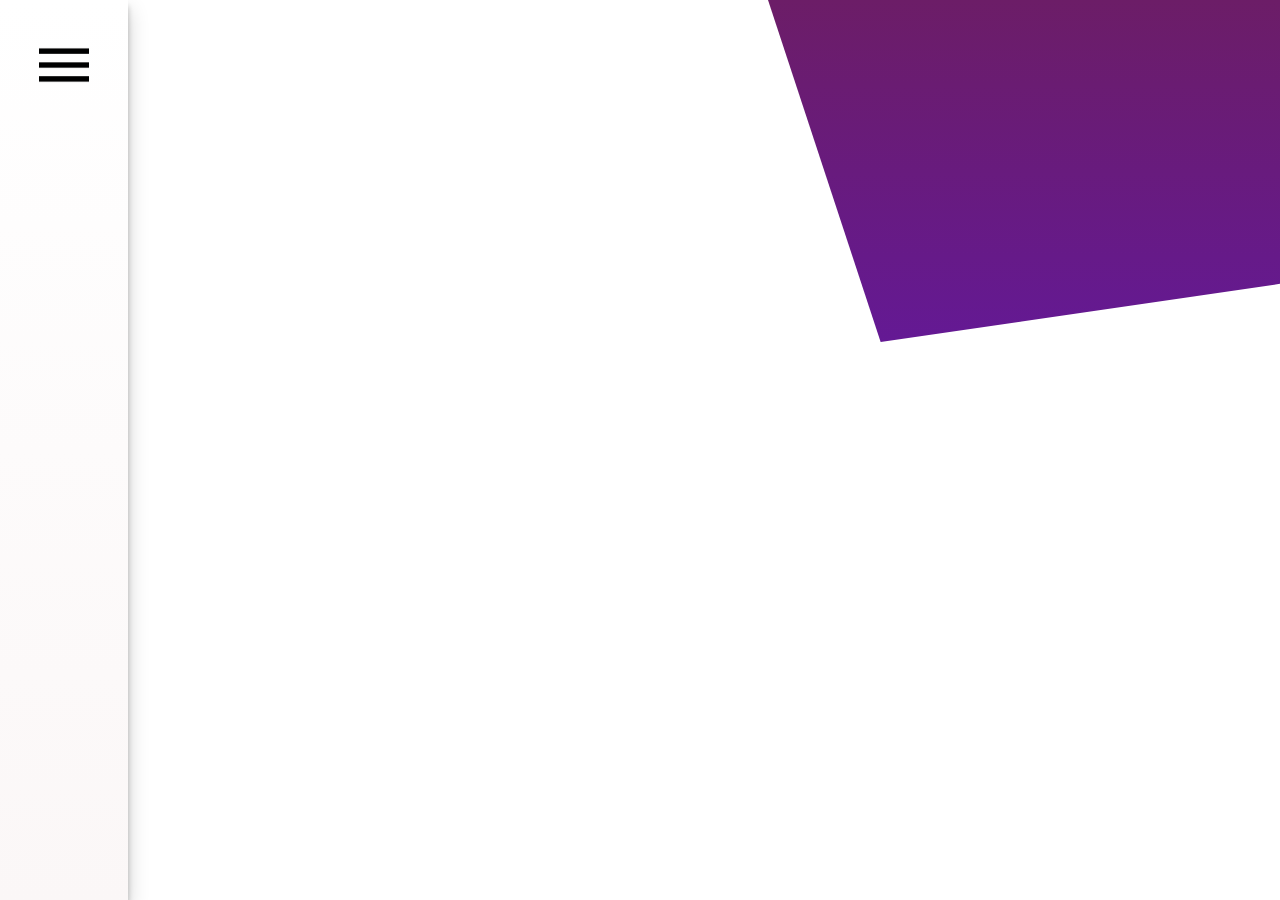
==== Get It Done.html @ a10f40ce "Add files via upload" ====
<!DOCTYPE html>
<html lang="en" dir="ltr">
    <head>
        <meta charset="utf-8">
        <meta name="viewport" content="width=device-width,initial-scale=1.0">
        <title>Get It Done!</title>
        <link rel="stylesheet" href="stylesheets/styles.css">
        <link rel="stylesheet" href=
        "https://fonts.googleapis.com/css?family=Montserrat:500,700,900&disply=swap">
    </head>
    <body>
        <div id="menu-section">
            <input type="checkbox" id="menu">
            <aside id="menu-controller">
                <label for="menu" class="icon"></label>
            </aside>
        </div>
        <section id="main">

        </section>

        <script type="text/javascript" src="JavaScripts/date_format.js"></script>
        <script type="text/javascript" src="JavaScripts/storage.js"></script>
        <script type="text/javascript" src="JavaScripts/tasks.js"></script>
        <script type="text/javascript" src="JavaScripts/main.js"></script>
    </body>
</html>
---- stylesheets/styles.css ----
:root {
  --bg-color: 255,255,255;
  --text-color: 12,12,12;
  --shadow-color:0,0,0;
  --gradient-1: 108,29,103;
  --gradient-2: 100,25,148;
  --sidebar-gradient-1: 255,255,255;
  --sidebar-gradient-2: 251,247,247; }

body {
  margin: 0; }

.black {
  font-weight: 900; }

.bold {
  font-weight: 700; }

.current-theme {
  border-bottom: 4px solid; }

.invert {
  background-color: rgba(var(--text-color), 1);
  color: rgba(var(--bg-color), 1);
  transition: all 0.2s; }

.icon {
  transition: transform 0.4s;
  transform-origin: center;
  transition-timing-function: cubic-bezier(0.9, 1.65, 0.42, 0.61); }
  .icon:hover {
    transform: rotate(180deg); }

header, h1, h2, h3, h4, h5, h6, input {
  font-weight: inherit; }

button, input {
  font-family: inherit; }

ul {
  padding: 0; }

:root {
  min-height: 100vh; }
  @media (max-width: 1720px) {
    :root {
      font-size: 95%; } }
  @media (max-width: 1600px) {
    :root {
      font-size: 90%; } }
  @media (max-width: 1500px) {
    :root {
      font-size: 82%; } }
  @media (max-width: 1400px) {
    :root {
      font-size: 75%; } }
  @media (max-width: 1300px) {
    :root {
      font-size: 70%; } }
  @media (max-width: 1200px) {
    :root {
      font-size: 62%; } }
  @media (max-width: 1100px) {
    :root {
      font-size: 55%; } }
  @media (max-width: 1000px) {
    :root {
      font-size: 50%; } }
  @media (max-width: 900px) {
    :root {
      font-size: 45%; } }
  @media (max-width: 800px) {
    :root {
      font-size: 42%; } }
  @media (max-width: 700px) {
    :root {
      font-size: 38%; } }
  @media (max-width: 600px) {
    :root {
      font-size: 35%; } }
  @media (max-width: 500px) {
    :root {
      font-size: 32%; } }

body {
  font-family: "Montserrat",sans-serif;
  background-color: rgba(var(--bg-color), 1);
  margin: 0;
  cursor: default;
  min-height: 100vh;
  display: flex; }
  @media (max-width: 1100px) {
    body {
      flex-direction: column; } }

main {
  flex-grow: 1;
  position: relative; }

#main::after {
  content: "";
  position: fixed;
  top: 0;
  right: 0;
  z-index: -1;
  height: 44vh;
  width: 20%;
  background-image: linear-gradient(rgba(var(--gradient-1), 1), rgba(var(--gradient-2), 1));
  clip-path: polygon(0 0, 100% 0, 100% 83%, 22% 100%); }
  @media (max-width: 1600px) {
    #main::after {
      width: 30%; } }
  @media (max-width: 1400px) {
    #main::after {
      height: 38vh;
      width: 40%;
      clip-path: polygon(0 0, 100% 0, 100% 83%, 22% 100%); } }
  @media (max-width: 1100px) {
    #main::after {
      position: absolute;
      height: 10vh;
      width: 100%;
      top: auto;
      bottom: 0;
      clip-path: polygon(0 39%, 100% 0, 100% 100%, 0 100%); } }

#menu-section input {
  display: none;
  color: rgba(var(--text-color), 1); }

#menu-controller {
  width: calc(4.5vw + 70px);
  min-height: 100vh;
  height: 100%;
  box-sizing: border-box;
  flex-shrink: 0;
  padding-top: 40px;
  background-image: linear-gradient(rgba(var(--sidebar-gradient-1), 1), rgba(var(--sidebar-gradient-2), 1));
  box-shadow: 0 10px 20px rgba(var(--shadow-color), 0.19), 0 6px 6px rgba(var(--shadow-color), 0.23);
  transition: transform 1s; }
  #menu-controller label {
    width: 40%;
    margin: 0 auto;
    background-position: center;
    height: 50px;
    display: block;
    background-image: url("../images/hamburger.png");
    background-size: contain;
    background-repeat: no-repeat; }
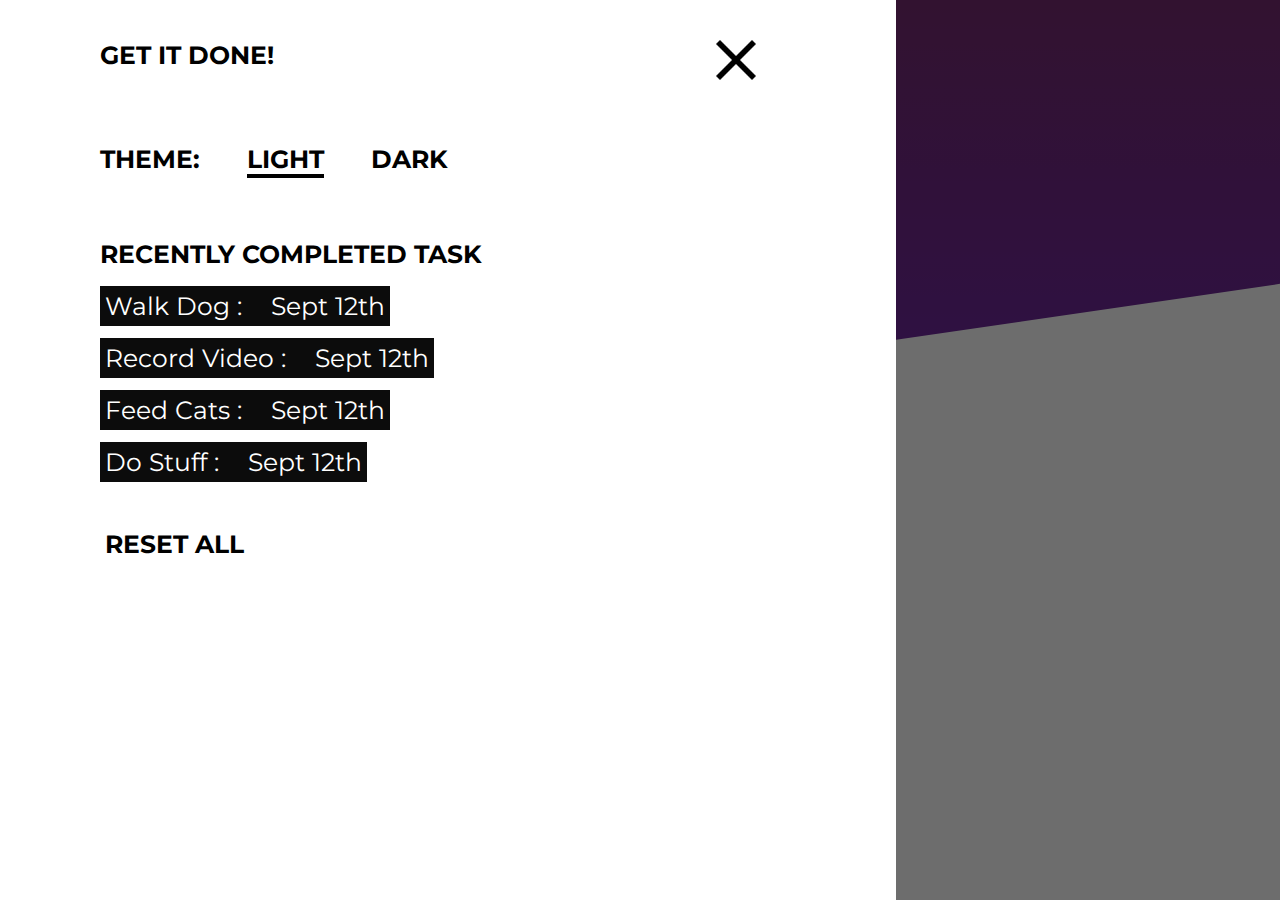
==== commit 2a70b20e: "Add files via upload" ====
--- a/Get It Done.html
+++ b/Get It Done.html
@@ -14,6 +14,31 @@
             <aside id="menu-controller">
                 <label for="menu" class="icon"></label>
             </aside>
+            <div id="menu-dimmed-bg"></div>
+            <div id="menu-content">
+                <header>
+                    <h4 class="bold">Get It Done!</h4>
+                    <label for="menu" class="icon"></label>
+                </header>
+
+                <section id="theme">
+                    <h5 class="bold">Theme:
+                        <span id="light" class="current-theme">Light</span>
+                        <span id="dark">Dark</span>
+                    </h5>
+                </section>
+
+                <section id="completed-tasks">
+                    <h5 class="bold">Recently Completed Task</h5>
+                    <ul id="completed-task-list">
+                        <li class="invert">Walk Dog : <span>Sept 12th</span></li>
+                        <li class="invert">Record Video : <span>Sept 12th</span></li>
+                        <li class="invert">Feed Cats : <span>Sept 12th</span></li>
+                        <li class="invert">Do Stuff : <span>Sept 12th</span></li>
+                    </ul>
+                </section>
+                <h5 id="reset" class="bold">Reset All</h5>
+            </div>
         </div>
         <section id="main">
 
--- a/stylesheets/styles.css
+++ b/stylesheets/styles.css
@@ -147,3 +147,96 @@
     background-image: url("../images/hamburger.png");
     background-size: contain;
     background-repeat: no-repeat; }
+
+#menu-dimmed-bg {
+  transition: transform 0.8s 0.2s, color 0.2s, background-color 0.2s;
+  z-index: 1;
+  position: fixed;
+  top: 0;
+  background-color: rgba(var(--text-color), 0.6);
+  min-height: 100vh;
+  width: 100%; }
+
+@media (max-width: 1100px) {
+  #menu-controller {
+    display: flex;
+    align-items: center;
+    width: 100%;
+    min-height: auto;
+    height: 100px;
+    padding-top: 0; }
+    #menu-controller label {
+      width: 100px; }
+  #menu-dimmed-bg {
+    transform: translate(0, -120vh); } }
+
+@media (max-width: 500px) {
+  #menu-controller {
+    height: 75px; }
+    #menu-controller label {
+      height: 40px; } }
+
+#menu-content {
+  --menu-font-size: 2.25rem;
+  transition: all 0.6s 0s, color 0.2s, background-color 0.2s;
+  padding: 40px;
+  padding-left: 100px;
+  top: 0;
+  position: absolute;
+  z-index: 2;
+  box-sizing: border-box;
+  min-height: 100vh;
+  background-color: rgba(var(--bg-color), 1);
+  width: 54%; }
+  #menu-content header {
+    transition: all 0.2s;
+    display: flex;
+    justify-content: space-between; }
+    #menu-content header h4 {
+      text-transform: uppercase;
+      margin: 0;
+      font-size: var(--menu-font-size); }
+    #menu-content header label {
+      width: 40px;
+      height: 40px;
+      margin-right: 100px;
+      background-image: url("../images/close.png");
+      background-size: contain;
+      background-repeat: no-repeat; }
+  #menu-content #theme {
+    transition: all 0.2s; }
+    #menu-content #theme h5 {
+      margin-top: 7rem;
+      font-size: var(--menu-font-size);
+      text-transform: uppercase;
+      line-height: 10%; }
+      #menu-content #theme h5 span {
+        margin-left: 40px; }
+        #menu-content #theme h5 span:hover {
+          opacity: 0.6; }
+  #menu-content #completed-tasks {
+    transition: all 0.2s; }
+    #menu-content #completed-tasks h5 {
+      font-size: var(--menu-font-size);
+      margin: 7rem 0 1.5rem;
+      text-transform: uppercase; }
+    #menu-content #completed-tasks li {
+      font-size: var(--menu-font-size);
+      list-style: none;
+      margin: 12px 0;
+      width: max-content;
+      padding: 5px; }
+      #menu-content #completed-tasks li span {
+        margin-left: 22px; }
+  #menu-content #reset {
+    transition: all 0.2s;
+    font-size: var(--menu-font-size);
+    text-transform: uppercase;
+    padding: 5px;
+    width: max-content; }
+    #menu-content #reset:hover {
+      background-color: rgba(var(--text-color), 1);
+      color: rgba(var(--bg-color), 1); }
+  @media (max-width: 1500px) {
+    #menu-content {
+      width: 70%; } }
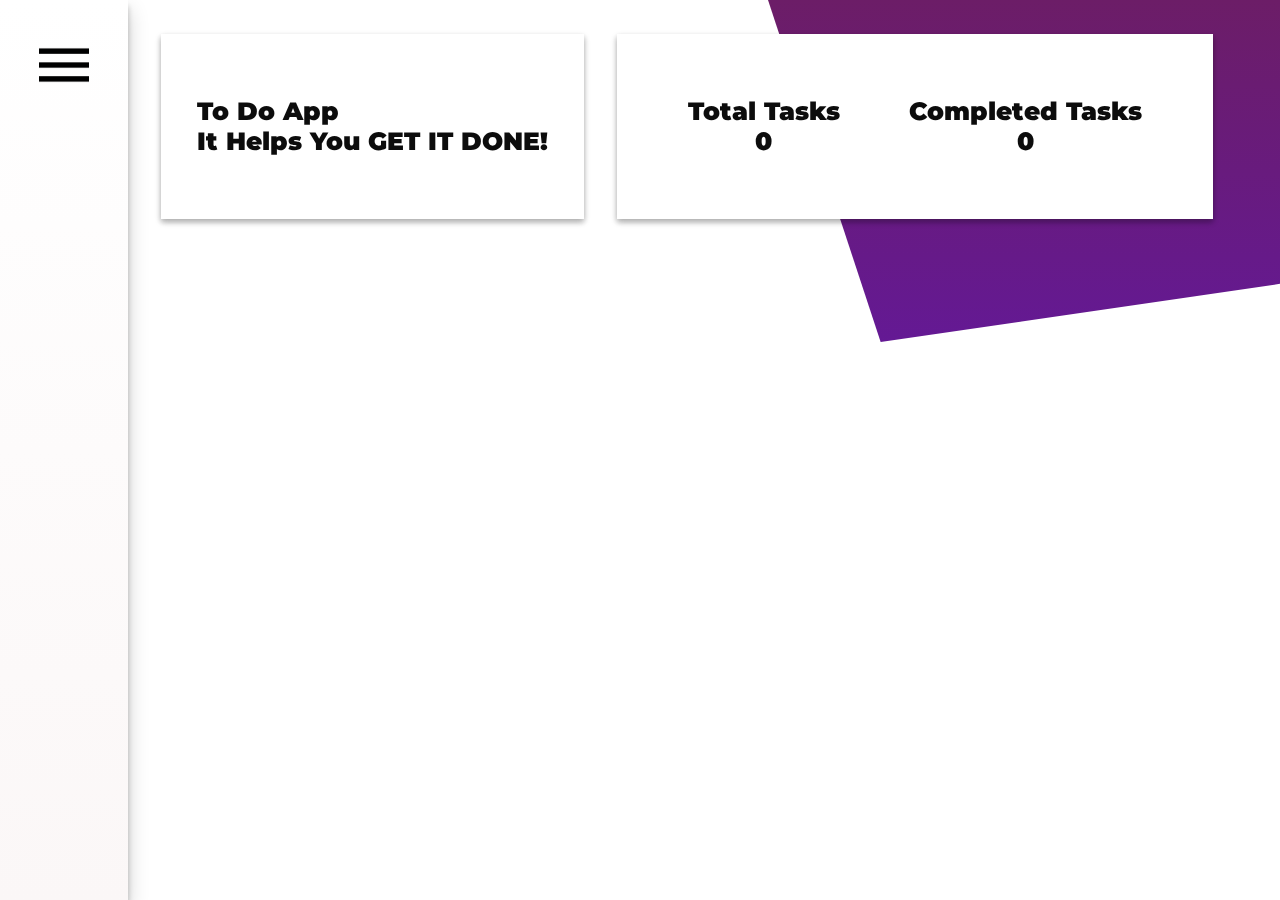
==== commit 80acfeeb: "Add files via upload" ====
--- a/Get It Done.html
+++ b/Get It Done.html
@@ -5,6 +5,7 @@
         <meta name="viewport" content="width=device-width,initial-scale=1.0">
         <title>Get It Done!</title>
         <link rel="stylesheet" href="stylesheets/styles.css">
+        <link rel="icon" href="images/favicons/favicon-32x32.png">
         <link rel="stylesheet" href=
         "https://fonts.googleapis.com/css?family=Montserrat:500,700,900&disply=swap">
     </head>
@@ -41,7 +42,23 @@
             </div>
         </div>
         <section id="main">
+            <article id="headers" class="black">
+                <header>
+                    <h1>To Do App</h1>
+                    <h2>It Helps You GET IT DONE!</h2>
+                </header>
 
+                <header>
+                    <div>
+                        <h3>Total Tasks</h3>
+                        <h4 id="total">0</h4>
+                    </div>
+                    <div>
+                        <h3>Completed Tasks</h3>
+                        <h4 id="completed">0</h4>
+                    </div>
+                </header>
+            </article>
         </section>
 
         <script type="text/javascript" src="JavaScripts/date_format.js"></script>
--- a/stylesheets/styles.css
+++ b/stylesheets/styles.css
@@ -93,7 +93,7 @@
     body {
       flex-direction: column; } }
 
-main {
+#main {
   flex-grow: 1;
   position: relative; }
 
@@ -128,6 +128,19 @@
   display: none;
   color: rgba(var(--text-color), 1); }
 
+input#menu:checked ~ #menu-controller {
+  transform: translate(-10vw); }
+
+input#menu:checked ~ #menu-dimmed-bg {
+  visibility: visible;
+  transform: translate(0);
+  transition: transform 1s 0s; }
+
+input#menu:checked ~ #menu-content {
+  visibility: visible;
+  transform: translate(0);
+  transition: transform 0.5s 0.4s; }
+
 #menu-controller {
   width: calc(4.5vw + 70px);
   min-height: 100vh;
@@ -149,7 +162,9 @@
     background-repeat: no-repeat; }
 
 #menu-dimmed-bg {
-  transition: transform 0.8s 0.2s, color 0.2s, background-color 0.2s;
+  visibility: hidden;
+  transform: translate(-120vw);
+  transition: all 0.8s 0.2s, color 0.2s, background-color 0.2s;
   z-index: 1;
   position: fixed;
   top: 0;
@@ -157,27 +172,10 @@
   min-height: 100vh;
   width: 100%; }
 
-@media (max-width: 1100px) {
-  #menu-controller {
-    display: flex;
-    align-items: center;
-    width: 100%;
-    min-height: auto;
-    height: 100px;
-    padding-top: 0; }
-    #menu-controller label {
-      width: 100px; }
-  #menu-dimmed-bg {
-    transform: translate(0, -120vh); } }
-
-@media (max-width: 500px) {
-  #menu-controller {
-    height: 75px; }
-    #menu-controller label {
-      height: 40px; } }
-
 #menu-content {
   --menu-font-size: 2.25rem;
+  transform: translate(-1200px);
+  visibility: hidden;
   transition: all 0.6s 0s, color 0.2s, background-color 0.2s;
   padding: 40px;
   padding-left: 100px;
@@ -240,3 +238,86 @@
   @media (max-width: 1500px) {
     #menu-content {
       width: 70%; } }
+
+@media (max-width: 1100px) {
+  #menu-controller {
+    display: flex;
+    align-items: center;
+    width: 100%;
+    min-height: auto;
+    height: 100px;
+    padding-top: 0; }
+    #menu-controller label {
+      width: 100px; }
+  #menu-dimmed-bg {
+    transform: translate(0, -120vh); }
+  #menu-content {
+    --menu-font-size: 3.2rem;
+    transform: translate(0, -100vh);
+    width: 100%;
+    padding: 0; }
+    #menu-content header {
+      display: flex;
+      flex-direction: column-reverse;
+      align-items: center; }
+      #menu-content header label {
+        height: 40px;
+        margin: 40px 0;
+        background-position: center; }
+    #menu-content #theme {
+      margin: 10rem; }
+      #menu-content #theme h5 {
+        text-align: center; }
+    #menu-content #completed-tasks h5 {
+      margin: 10rem 0 4rem;
+      text-align: center; }
+    #menu-content #completed-tasks li {
+      margin-left: auto;
+      margin-right: auto; }
+    #menu-content #reset {
+      margin: 12rem auto 100px; }
+  input#menu:checked ~ #menu-controller {
+    transform: translate(0, -10vh); } }
+
+@media (max-width: 500px) {
+  #menu-controller {
+    height: 75px; }
+    #menu-controller label {
+      height: 40px; } }
+
+#headers {
+  margin-top: 3rem;
+  display: flex; }
+  #headers header * {
+    font-size: 2.25rem;
+    margin: 0;
+    color: rgba(var(--text-color), 1); }
+  #headers header {
+    box-shadow: 0 3px 6px rgba(var(--text-color), 0.16), 0 3px 6px rgba(var(--text-color), 0.23);
+    background-color: rgba(var(--bg-color), 1);
+    margin-left: 3rem;
+    padding: 5.6rem 3.2rem;
+    justify-content: space-around;
+    transition: all 0.4s; }
+    #headers header:hover {
+      box-shadow: 0 10px 20px rgba(var(--text-color), 0.19), 0 6px 6px rgba(var(--text-color), 0.23); }
+  #headers header div {
+    display: flex;
+    flex-direction: column;
+    align-items: center; }
+  #headers header:last-of-type {
+    flex-grow: 1;
+    display: flex;
+    margin-right: 6rem; }
+  @media (max-width: 1100px) {
+    #headers {
+      margin-top: 6rem;
+      flex-direction: column; }
+      #headers header * {
+        text-align: center;
+        font-size: 3.5rem; }
+      #headers header {
+        margin: 0 4rem !important;
+        padding: 8rem 3.2rem; }
+      #headers header:last-of-type {
+        margin-top: 5rem !important; } }
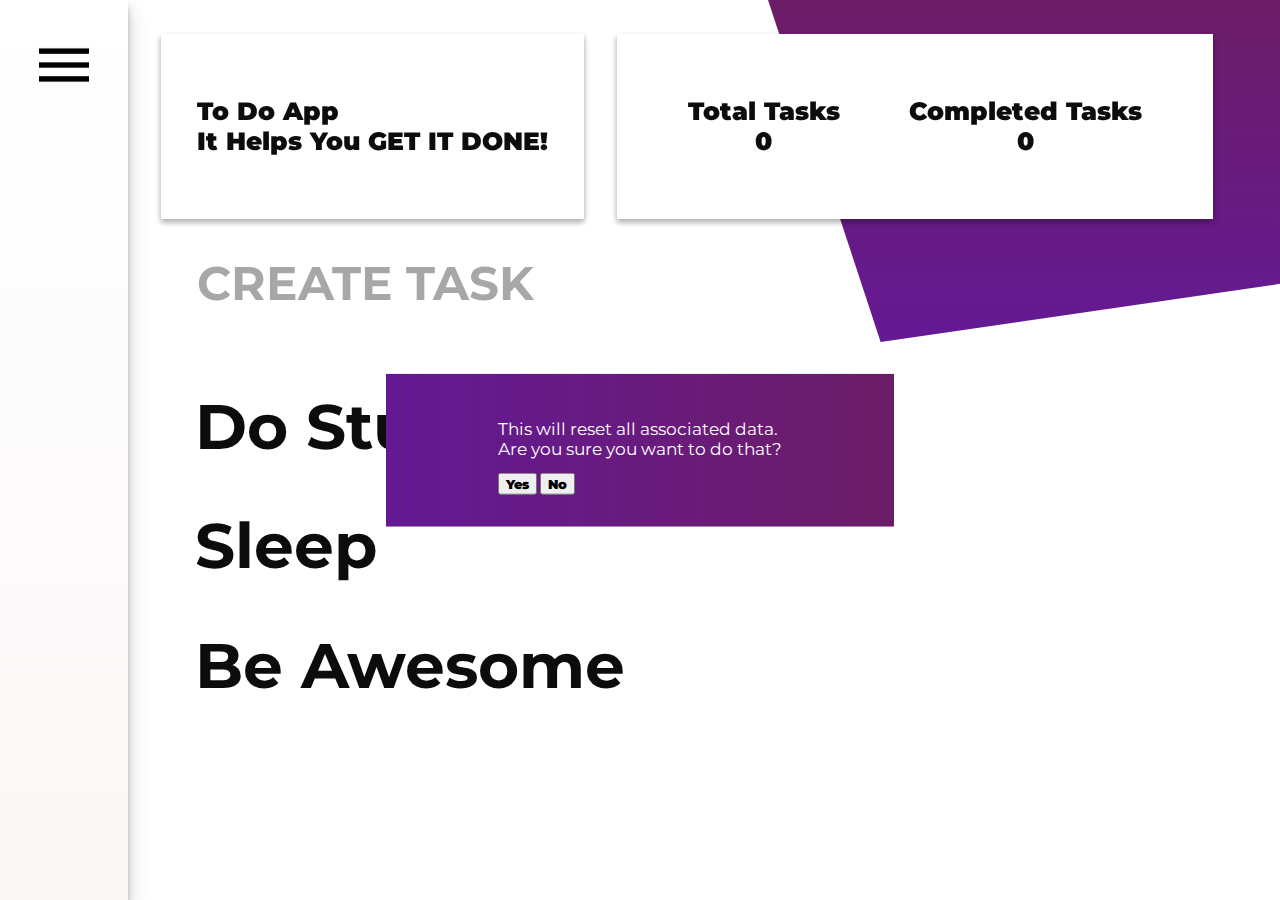
==== commit 38e8ebad: "Add files via upload" ====
--- a/Get It Done.html
+++ b/Get It Done.html
@@ -59,7 +59,25 @@
                     </div>
                 </header>
             </article>
+
+            <article id="input-section" class="bold">
+                <input type="text" id="task-input" placeholder="Create Task">
+                <label>Press Enter to create Task!</label>
+            </article>
+
+            <ul id="task-list" class="bold">
+                <li>Do Stuff</li>
+                <li>Sleep</li>
+                <li>Be Awesome</li>
+
+            </ul>
         </section>
+
+        <dialog id="modal" open>
+            <h2>This will reset all associated data.<br>Are you sure you want to do that?</h2>
+            <button class="black">Yes</button>
+            <button class="black">No</button>
+        </dialog>
 
         <script type="text/javascript" src="JavaScripts/date_format.js"></script>
         <script type="text/javascript" src="JavaScripts/storage.js"></script>
--- a/stylesheets/styles.css
+++ b/stylesheets/styles.css
@@ -321,3 +321,148 @@
         padding: 8rem 3.2rem; }
       #headers header:last-of-type {
         margin-top: 5rem !important; } }
+
+#input-section {
+  margin-top: 3rem;
+  margin-left: 6rem; }
+  #input-section * {
+    display: block; }
+  #input-section input {
+    width: max-content;
+    font-size: 3rem;
+    text-transform: uppercase;
+    background-color: transparent;
+    opacity: 0.36;
+    outline: none;
+    border: none;
+    color: rgba(var(--text-color), 1); }
+  #input-section label {
+    visibility: hidden;
+    color: rgba(var(--text-color), 1);
+    font-size: 1rem;
+    opacity: .5; }
+  #input-section input:focus + label {
+    visibility: visible; }
+  #input-section ::placeholder {
+    color: inherit; }
+  @media (max-width: 1400px) {
+    #input-section input {
+      font-size: 4.2rem; }
+    #input-section label {
+      font-size: 1.5rem; } }
+  @media (max-width: 1100px) {
+    #input-section {
+      margin: 3rem 0 0; }
+      #input-section input {
+        width: 100%;
+        margin: 10rem 0 0.5rem;
+        font-size: 7.2rem; }
+      #input-section label {
+        font-size: 2.3rem;
+        text-align: center;
+        font-weight: 500;
+        text-transform: uppercase; } }
+
+@keyframes task-exit {
+  from {
+    transform: perspective(400px); }
+  30% {
+    transform: perspective(400px) rotate3d(1, 0, 0, -20deg);
+    opacity: 1; }
+  to {
+    transform: perspective(400px) rotate3d(1, 0, 0, 90deg);
+    opacity: 0; } }
+
+.exit {
+  animation-name: task-exit;
+  animation-duration: 0.35s;
+  animation-fill-mode: forwards; }
+
+#task-list {
+  height: 40vh;
+  margin-left: 6rem;
+  margin-top: 3rem;
+  margin-bottom: 0;
+  display: flex;
+  flex-direction: column;
+  flex-wrap: wrap;
+  align-content: flex-start;
+  user-select: none;
+  font-size: 16px; }
+  #task-list li {
+    list-style: none;
+    font-size: 5em;
+    margin: 0.34em 0;
+    margin-right: 2em;
+    color: rgba(var(--text-color), 1); }
+  @media (max-width: 1500px) {
+    #task-list {
+      font-size: 15px; } }
+  @media (max-width: 1500px) {
+    #task-list {
+      height: 54vh; } }
+  @media (max-width: 1300px) {
+    #task-list {
+      font-size: 14px; } }
+  @media (max-width: 1200px) {
+    #task-list {
+      font-size: 13px; } }
+  @media (max-width: 1100px) {
+    #task-list {
+      font-size: 12px;
+      flex-wrap: nowrap;
+      height: auto;
+      align-items: center;
+      margin: 6rem 0 12rem; }
+      #task-list li {
+        margin: 2rem 0;
+        font-size: 64rem; }
+      #task-list li:last-of-type {
+        margin-bottom: 10rem; } }
+  #task-list li:first-child:nth-last-child(n+3), #task-list li:first-child:nth-last-child(n+3) ~ li {
+    font-size: 4.5em; }
+  #task-list li:first-child:nth-last-child(n+5), #task-list li:first-child:nth-last-child(n+5) ~ li {
+    font-size: 3.2em; }
+  #task-list li:first-child:nth-last-child(n+9), #task-list li:first-child:nth-last-child(n+9) ~ li {
+    font-size: 2.8em; }
+  #task-list li:first-child:nth-last-child(n+12), #task-list li:first-child:nth-last-child(n+12) ~ li {
+    font-size: 2.4em; }
+  #task-list li:first-child:nth-last-child(n+20), #task-list li:first-child:nth-last-child(n+20) ~ li {
+    font-size: 2.1em; }
+  #task-list li:first-child:nth-last-child(n+25), #task-list li:first-child:nth-last-child(n+25) ~ li {
+    font-size: 2em; }
+  #task-list li:first-child:nth-last-child(n+30), #task-list li:first-child:nth-last-child(n+30) ~ li {
+    font-size: 1.75em; }
+
+@keyframes flipInX {
+  from {
+    transform: perspective(400px) rotate3d(1, 0, 0, 90deg) translateY(-50%);
+    animation-timing-function: ease-in;
+    opacity: 0; }
+  40% {
+    transform: perspective(400px) rotate3d(1, 0, 0, -20deg) translateY(-50%);
+    animation-timing-function: ease-in; }
+  60% {
+    transform: perspective(400px) rotate3d(1, 0, 0, 10deg) translateY(-50%);
+    opacity: 1; }
+  80% {
+    transform: perspective(400px) rotate3d(1, 0, 0, -5deg) translateY(-50%); }
+  to {
+    transform: perspective(400px) translateY(-50%); } }
+
+@keyframes fadeIn {
+  from {
+    opacity: 0; }
+  to {
+    opacity: 1; } }
+
+#modal {
+  border: none;
+  font-size: 1rem;
+  background-image: linear-gradient(to left, rgba(var(--gradient-1), 1), rgba(var(--gradient-2), 1));
+  color: white;
+  padding: 2.8rem 10rem;
+  position: fixed;
+  z-index: 100;
+  top: 50%;
+  transform: translateY(-50%); }
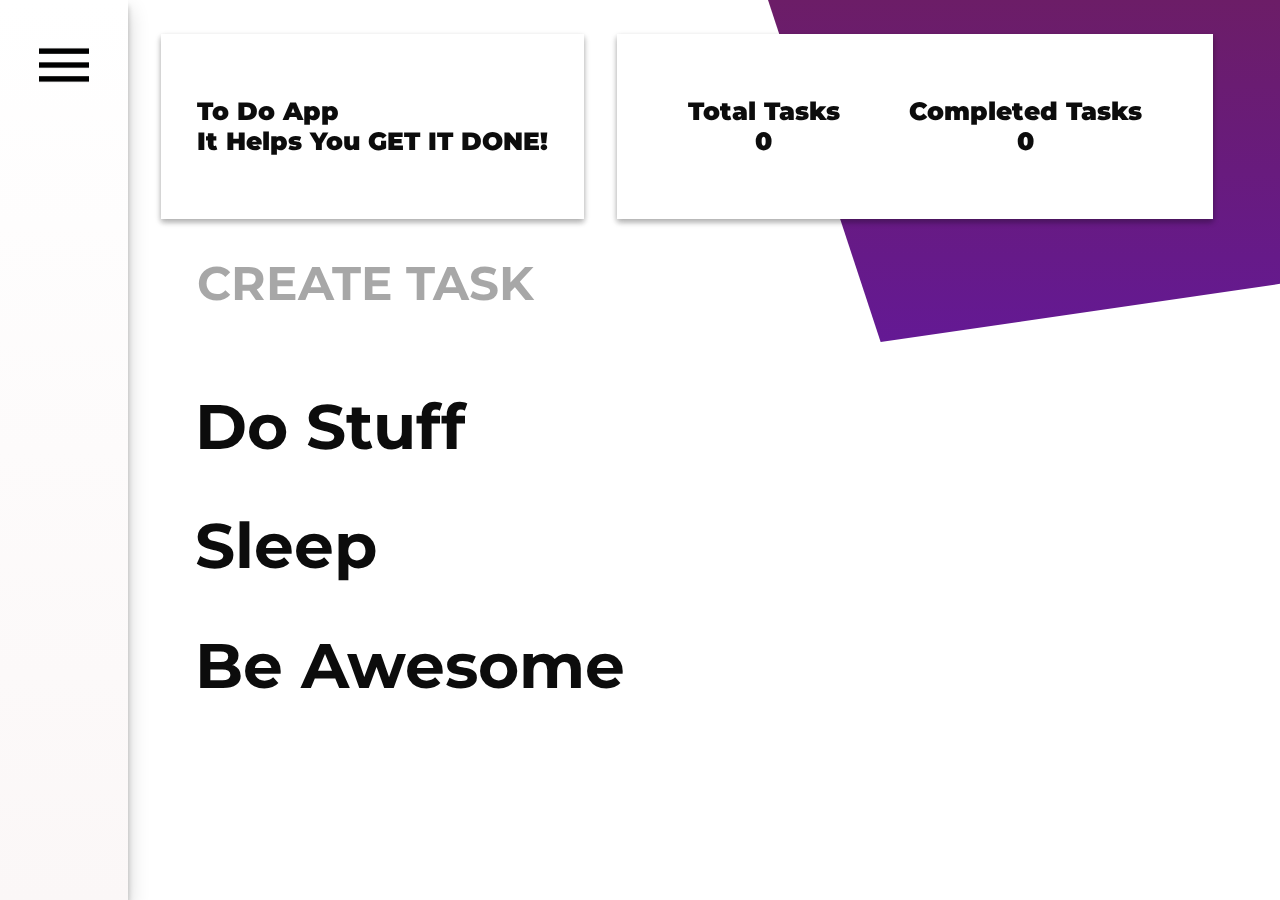
==== commit 15960ecc: "Add files via upload" ====
--- a/Get It Done.html
+++ b/Get It Done.html
@@ -51,11 +51,11 @@
                 <header>
                     <div>
                         <h3>Total Tasks</h3>
-                        <h4 id="total">0</h4>
+                        <h4 id="total">4</h4>
                     </div>
                     <div>
                         <h3>Completed Tasks</h3>
-                        <h4 id="completed">0</h4>
+                        <h4 id="completed">5</h4>
                     </div>
                 </header>
             </article>
@@ -73,13 +73,15 @@
             </ul>
         </section>
 
-        <dialog id="modal" open>
-            <h2>This will reset all associated data.<br>Are you sure you want to do that?</h2>
+        <dialog id="modal">
+            <h2>This will reset all associated data.
+                <br>Are you sure you want to do that?</h2>
             <button class="black">Yes</button>
-            <button class="black">No</button>
-        </dialog>
+            <button class="black">No</button></dialog>
 
         <script type="text/javascript" src="JavaScripts/date_format.js"></script>
+
+
         <script type="text/javascript" src="JavaScripts/storage.js"></script>
         <script type="text/javascript" src="JavaScripts/tasks.js"></script>
         <script type="text/javascript" src="JavaScripts/main.js"></script>
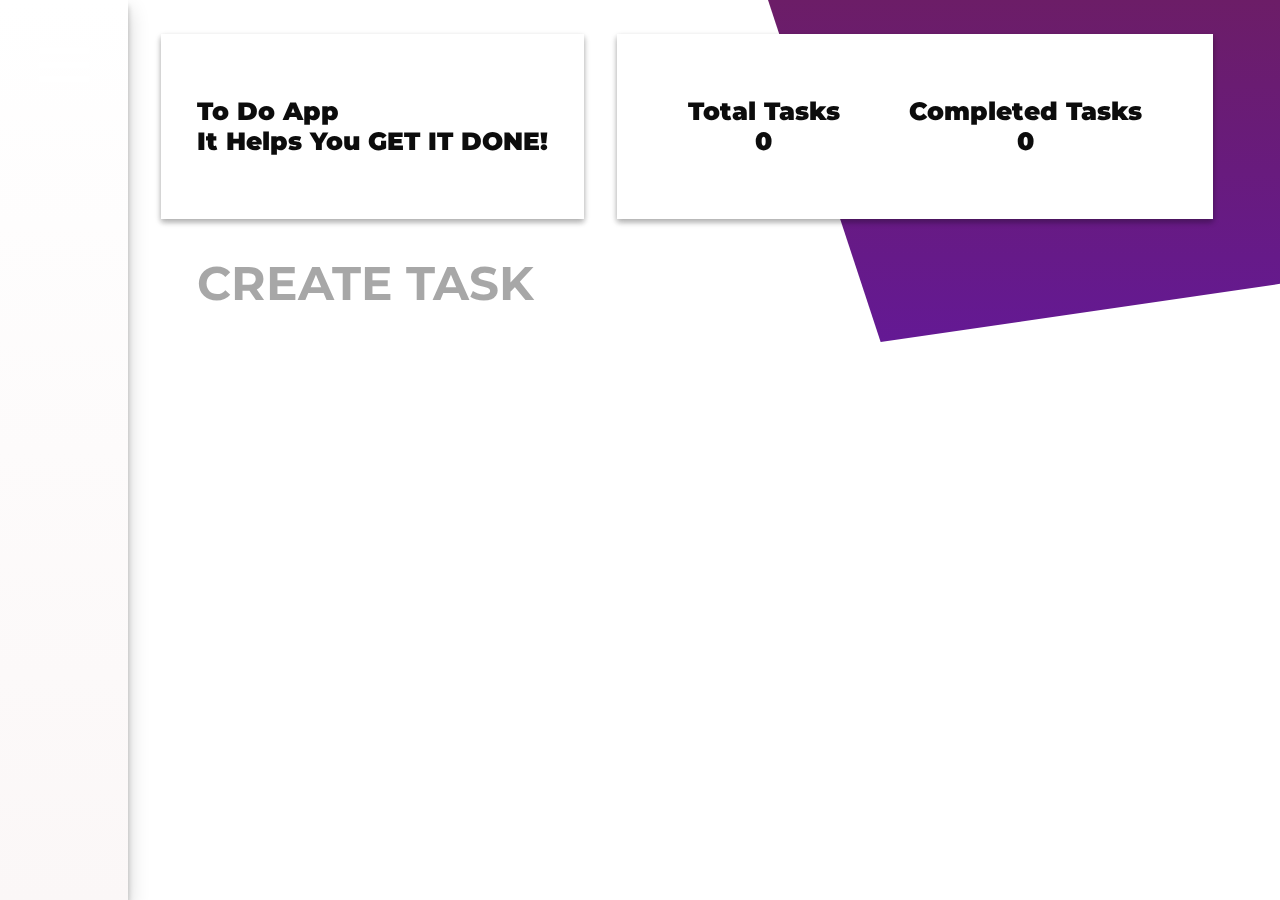
==== commit 172c8225: "Add files via upload" ====
--- a/Get It Done.html
+++ b/Get It Done.html
@@ -13,7 +13,7 @@
         <div id="menu-section">
             <input type="checkbox" id="menu">
             <aside id="menu-controller">
-                <label for="menu" class="icon"></label>
+                <label for="menu" class="icon" ></label>
             </aside>
             <div id="menu-dimmed-bg"></div>
             <div id="menu-content">
@@ -24,8 +24,8 @@
 
                 <section id="theme">
                     <h5 class="bold">Theme:
-                        <span id="light" class="current-theme">Light</span>
-                        <span id="dark">Dark</span>
+                        <span id="light" class="current-theme" onclick="updateTheme('light');">Light</span>
+                        <span id="dark" onclick="updateTheme('dark');">Dark</span>
                     </h5>
                 </section>
 
@@ -41,6 +41,7 @@
                 <h5 id="reset" class="bold">Reset All</h5>
             </div>
         </div>
+
         <section id="main">
             <article id="headers" class="black">
                 <header>
--- a/stylesheets/styles.css
+++ b/stylesheets/styles.css
@@ -5,7 +5,8 @@
   --gradient-1: 108,29,103;
   --gradient-2: 100,25,148;
   --sidebar-gradient-1: 255,255,255;
-  --sidebar-gradient-2: 251,247,247; }
+  --sidebar-gradient-2: 251,247,247;
+  --invert: 0%; }
 
 body {
   margin: 0; }
@@ -14,7 +15,8 @@
   font-weight: 900; }
 
 .bold {
-  font-weight: 700; }
+  font-weight: 700;
+  color: rgba(var(--text-color), 1); }
 
 .current-theme {
   border-bottom: 4px solid; }
@@ -27,7 +29,8 @@
 .icon {
   transition: transform 0.4s;
   transform-origin: center;
-  transition-timing-function: cubic-bezier(0.9, 1.65, 0.42, 0.61); }
+  transition-timing-function: cubic-bezier(0.9, 1.65, 0.42, 0.61);
+  filter: brightness(100%) invert(100%); }
   .icon:hover {
     transform: rotate(180deg); }
 
@@ -465,4 +468,47 @@
   position: fixed;
   z-index: 100;
   top: 50%;
-  transform: translateY(-50%); }
+  transform: translateY(-50%);
+  outline: none; }
+  #modal h2 {
+    margin-bottom: 30px;
+    line-height: 170%; }
+  #modal button {
+    outline: none;
+    border: 2px solid white;
+    font-size: 1.15rem;
+    background-color: white;
+    padding: 0.6em 4em;
+    transition: all 0.1s;
+    background-color: transparent;
+    color: white; }
+    #modal button:hover {
+      transform: scale(1.1); }
+  #modal[open] {
+    animation: flipInX ease 0.5s 0.2s;
+    animation-fill-mode: both; }
+    @media (max-width: 1100px) {
+      #modal[open] {
+        animation: fadeIn ease 0.25s; } }
+  @media (max-width: 1400px) {
+    #modal {
+      font-size: 1.65rem; }
+      #modal button {
+        font-size: 1.85rem; } }
+  @media (max-width: 1100px) {
+    #modal {
+      font-size: 3.2rem;
+      height: 100vh;
+      width: 100%;
+      text-align: center;
+      padding: 0;
+      padding-top: 60vh;
+      margin: 0; }
+      #modal button {
+        font-size: 3.5rem; } }
+  @media (max-width: 500px) {
+    #modal {
+      letter-spacing: -1px;
+      font-size: 2.45rem; }
+      #modal button {
+        font-size: 3rem; } }
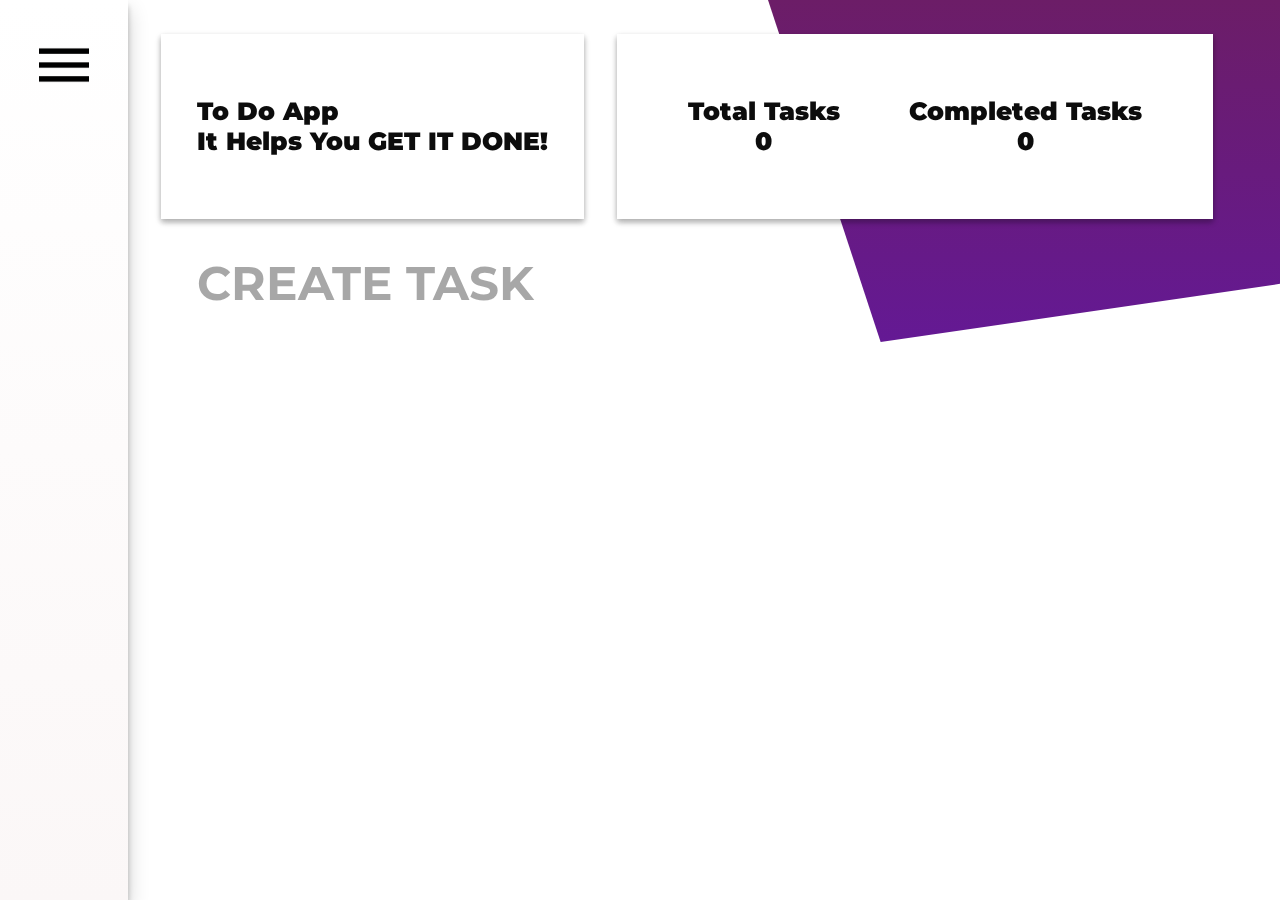
==== commit a36e6842: "Add files via upload" ====
--- a/Get It Done.html
+++ b/Get It Done.html
@@ -32,13 +32,10 @@
                 <section id="completed-tasks">
                     <h5 class="bold">Recently Completed Task</h5>
                     <ul id="completed-task-list">
-                        <li class="invert">Walk Dog : <span>Sept 12th</span></li>
-                        <li class="invert">Record Video : <span>Sept 12th</span></li>
-                        <li class="invert">Feed Cats : <span>Sept 12th</span></li>
-                        <li class="invert">Do Stuff : <span>Sept 12th</span></li>
+
                     </ul>
                 </section>
-                <h5 id="reset" class="bold">Reset All</h5>
+                <h5 id="reset" class="bold" onclick="attemptReset();">Reset All</h5>
             </div>
         </div>
 
@@ -52,11 +49,11 @@
                 <header>
                     <div>
                         <h3>Total Tasks</h3>
-                        <h4 id="total">4</h4>
+                        <h4 id="total">0</h4>
                     </div>
                     <div>
                         <h3>Completed Tasks</h3>
-                        <h4 id="completed">5</h4>
+                        <h4 id="completed">0</h4>
                     </div>
                 </header>
             </article>
@@ -67,9 +64,6 @@
             </article>
 
             <ul id="task-list" class="bold">
-                <li>Do Stuff</li>
-                <li>Sleep</li>
-                <li>Be Awesome</li>
 
             </ul>
         </section>
@@ -77,8 +71,8 @@
         <dialog id="modal">
             <h2>This will reset all associated data.
                 <br>Are you sure you want to do that?</h2>
-            <button class="black">Yes</button>
-            <button class="black">No</button></dialog>
+            <button class="black" onclick="reset(); closeModal();">Yes</button>
+            <button class="black" onclick="closeModal();">No</button></dialog>
 
         <script type="text/javascript" src="JavaScripts/date_format.js"></script>
 
--- a/stylesheets/styles.css
+++ b/stylesheets/styles.css
@@ -29,8 +29,7 @@
 .icon {
   transition: transform 0.4s;
   transform-origin: center;
-  transition-timing-function: cubic-bezier(0.9, 1.65, 0.42, 0.61);
-  filter: brightness(100%) invert(100%); }
+  transition-timing-function: cubic-bezier(0.9, 1.65, 0.42, 0.61); }
   .icon:hover {
     transform: rotate(180deg); }
 
